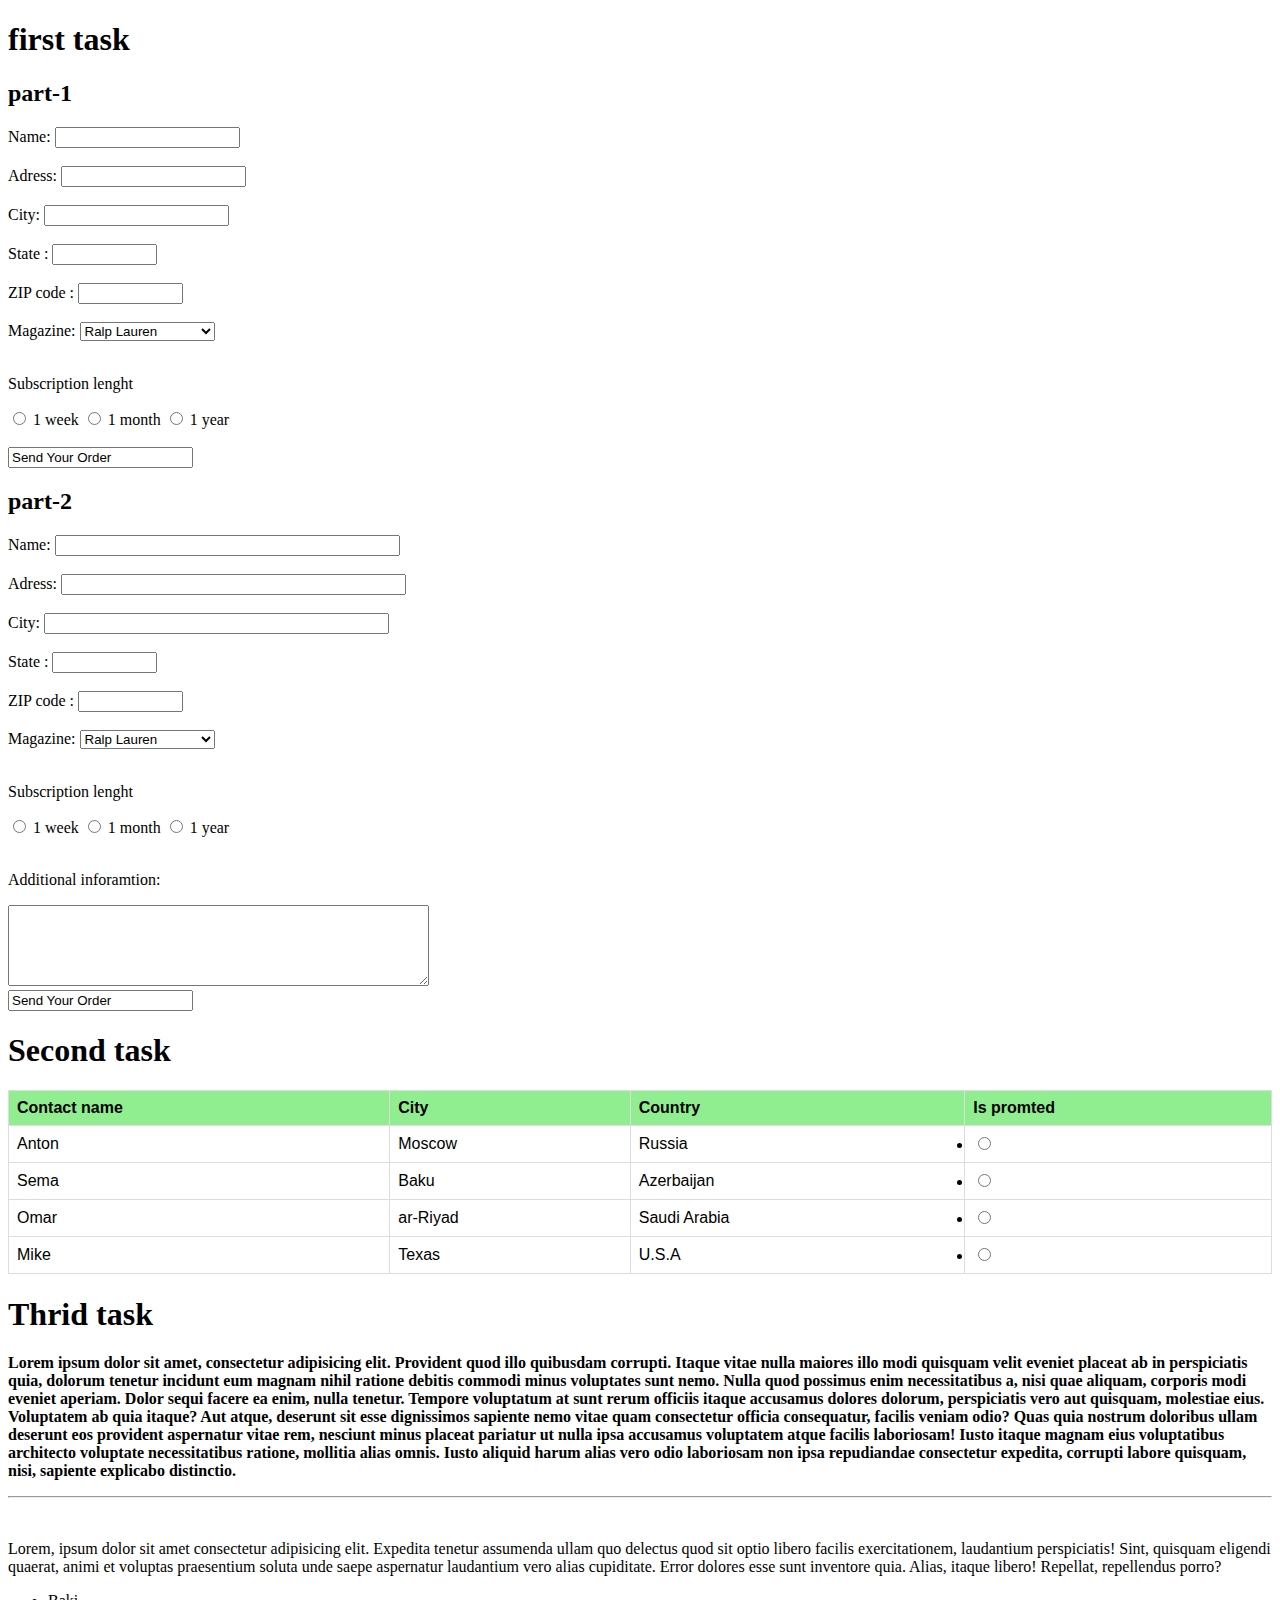
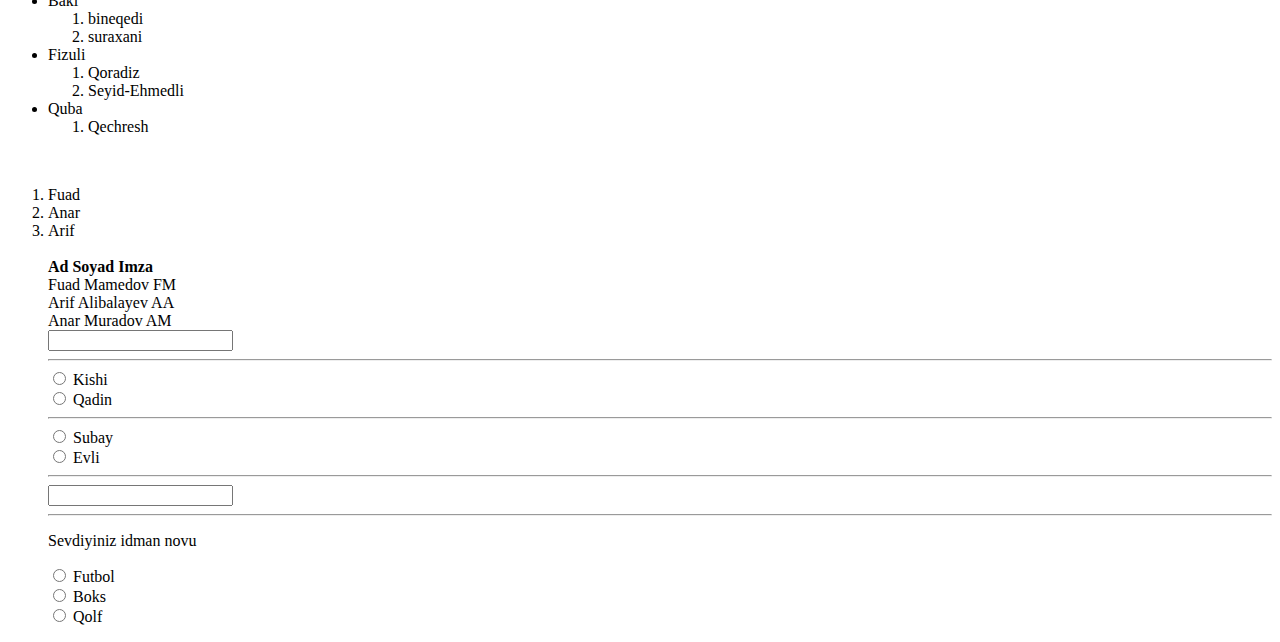
==== index.html @ 2f923d07 "first commit" ====
<!DOCTYPE html>
<html lang="en">
<head>
    <meta charset="UTF-8">
    <meta name="viewport" content="width=device-width, initial-scale=1.0">
    <title>Document</title>
    
</head>
<body>
    <h1>first task</h1>
    <h2>part-1</h2>
    <form action="/action_page.php">
        <label for="name">Name:</label>   

         <input type="text" id="name" name="name" size="20"><br><br>
        <label for="adress">Adress:</label>

        <input type="text" id="adress" name="adress"><br><br>

        <label for="city">City:</label>

        <input type="text" id="city" name="city"><br><br>

        <label for="state">State    : </label>

        <input type="text" id="state" name="state" size="10" ><br><br>

        <label for="zip">ZIP code     :</label>

        <input type="text" id="ZIP" name="ZIP" size="10"><br><br>
        
        <form action="/action_page.php">
            <label for="magazine">Magazine:</label>
            <select name="magazine" id="magazine">
              <option value="Ralp Lauren">Ralp Lauren</option>
              <option value="Dolche & Gabanna ">Dolche & Gabanna</option>
              <option value="Loro Piana">Loro Piana</option>
              
            </select>
<br>
<br>

<p>Subscription lenght</p> <input type="radio" id="1week" name="time" value="1">
  <label for="age1">1 week</label>
  <input type="radio" id="1month" name="time" value="1">
  <label for="age2">1 month</label>  
  <input type="radio" id="1year" name="time" value="1">
  <label for="age3">1 year</label><br><br>
  


        <input type="Send Your Order" value="Send Your Order">

        
      </form>
      
<h2>part-2</h2>
<body>

    <form action="/action_page.php">
        <label for="name">Name:</label>   

        <input type="text" id="name" name="name" size="40"><br><br>
        <label for="adress">Adress:</label>

        <input type="text" id="adress" name="adress" size="40"><br><br>

        <label for="city">City:</label>

        <input type="text" id="city" name="city" size="40"><br><br>

        <label for="state">State    : </label>

        <input type="text" id="state" name="state" size="10" ><br><br>

        <label for="zip">ZIP code     :</label>

        <input type="text" id="ZIP" name="ZIP" size="10"><br><br>
        
        <form action="/action_page.php">
            <label for="magazine">Magazine:</label>
            <select name="magazine" id="magazine">
              <option value="Ralp Lauren">Ralp Lauren</option>
              <option value="Dolche & Gabanna ">Dolche & Gabanna</option>
              <option value="Loro Piana">Loro Piana</option>
              
            </select>
<br>
<br>

<p>Subscription lenght</p> <input type="radio" id="1week" name="time" value="1">
  <label for="age1">1 week</label>
  <input type="radio" id="1month" name="time" value="1">
  <label for="age2">1 month</label>  
  <input type="radio" id="1year" name="time" value="1">
  <label for="age3">1 year</label><br><br>
  
  <p><label for="w3review">Additional inforamtion:</label></p>
  <textarea id="w3review" name="w3review" rows="5" cols="50"></textarea>
<br>
        <input type="Send Your Order" value="Send Your Order">

        
      </form>

     <h1>Second task</h1>

     <style>table {
        font-family: arial, sans-serif;
        border-collapse: collapse;
        width: 100%;
      }
      
       th {
        border: 1px solid #dddddd;
        text-align: left;
        padding: 8px;
        
        background-color: lightgreen
      }
      td  {
        border: 1px solid #dddddd;
        text-align: left;
        padding: 8px;
        
        
      }
      tr:nth-child(:even) {
        background-color: rgb(177, 185, 177);
      }
      }</style>
     <table>
        <tr>
          <th>Contact name</th>
          <th>City</th>
          <th>Country</th>
          <th>Is promted</th>
        </tr>
        <tr>
    
          <td>Anton</td>
          <td>Moscow</td>
          <td>Russia</td>
          <td>
            <li><label for="muhRadio1"><input type="radio" name="muhRadio" value=""/> </label></li>
       </td>
        </tr>
        <tr>
          <td>Sema</td>
          <td>Baku</td>
          <td>Azerbaijan</td>
          <td> <li><label for="muhRadio1"><input type="radio" name="muhRadio" value=""/> </label></li></td>
        </tr>
        <tr>
          <td>Omar</td>
          <td>ar-Riyad</td>
          <td>Saudi Arabia</td>
          <td> <li><label for="muhRadio1"><input type="radio" name="muhRadio" value=""/> </label></li></td>
        </tr>
        <tr>
          <td>Mike</td>
          <td>Texas</td>
          <td>U.S.A</td>
          <td> <li><label for="muhRadio1"><input type="radio" name="muhRadio" value=""/> </label></li></td>
        </tr>
        
       
      </table>

      <h1>Thrid task</h1>
      
<p><strong>Lorem ipsum dolor sit amet, consectetur adipisicing elit. Provident quod illo quibusdam corrupti. Itaque vitae nulla maiores illo modi quisquam velit eveniet placeat ab in perspiciatis quia, dolorum tenetur incidunt eum magnam nihil ratione debitis commodi minus voluptates sunt nemo. Nulla quod possimus enim necessitatibus a, nisi quae aliquam, corporis modi eveniet aperiam. Dolor sequi facere ea enim, nulla tenetur. Tempore voluptatum at sunt rerum officiis itaque accusamus dolores dolorum, perspiciatis vero aut quisquam, molestiae eius. Voluptatem ab quia itaque? Aut atque, deserunt sit esse dignissimos sapiente nemo vitae quam consectetur officia consequatur, facilis veniam odio? Quas quia nostrum doloribus ullam deserunt eos provident aspernatur vitae rem, nesciunt minus placeat pariatur ut nulla ipsa accusamus voluptatem atque facilis laboriosam! Iusto itaque magnam eius voluptatibus architecto voluptate necessitatibus ratione, mollitia alias omnis. Iusto aliquid harum alias vero odio laboriosam non ipsa repudiandae consectetur expedita, corrupti labore quisquam, nisi, sapiente explicabo distinctio.</strong></p>
<hr>
<br>
<p>Lorem, ipsum dolor sit amet consectetur adipisicing elit. Expedita tenetur assumenda ullam quo delectus quod sit optio libero facilis exercitationem, laudantium perspiciatis! Sint, quisquam eligendi quaerat, animi et voluptas praesentium soluta unde saepe aspernatur laudantium vero alias cupiditate. Error dolores esse sunt inventore quia. Alias, itaque libero! Repellat, repellendus porro?</p>

<ul>
    <li>Baki
        <ol>
            <li>bineqedi</li>
<li>suraxani</li>
        </ol>
    </li>
    <li>Fizuli
        <ol>
            <li>Qoradiz</li>
<li>Seyid-Ehmedli</li>
        </ol>
    </li>
    <li>Quba
        <ol>
            <li>Qechresh</li>
        </ol>
    </li>
  </ul> 
  <br>
  <ol>
    <li>Fuad</li>
    <li>Anar</li>
 <li>Arif</li>
 <br>
 <tr>
    <th><strong>Ad</strong></th>
    <th><strong>  Soyad</strong></th>
    <th><strong>    Imza
    </strong></th>
  </tr>
  <br>
<tr>
    <th>Fuad</th>
    <th>Mamedov</th>
    <th>FM</th>

</tr>
<br>
<tr>
    <th>Arif</th>
    <th>Alibalayev</th>
    <th>AA</th>

</tr>
<br>
<tr>

    <th>Anar</th>
    <th>Muradov</th>
    <th>AM</th>


</tr>
<br>
<input type="text" id="1" name="1">
<hr>
<input type="radio" id="kishi" name="kishi" value="kishi">
  <label for="age1">Kishi</label><br>
  <input type="radio" id="qadin" name="qadin" value="qadin">
  <label for="age2">Qadin</label><br>  
  <hr>
  <input type="radio" id="subay" name="subay" value="subay">
  <label for="aile veziyyeti">Subay</label><br>
  <input type="radio" id="Evli" name="evli" value="evli">
  <label for="aile veziyyeti">Evli</label><br> 
  <hr>
  <input type="text" id="2" name="2">
  <hr>
  <p>Sevdiyiniz idman novu</p>
  <input type="radio" id="futbol" name="futbol" value="futbol">
  <label for="idman novu">Futbol</label><br>
  <input type="radio" id="Boks" name="Boks" value="Boks">
  <label for="idman novu">Boks</label><br>
  <input type="radio" id="Qolf" name="Qolf" value="Qolf">
  <label for="idman novu">Qolf</label>
  <br>
</body>
</html>
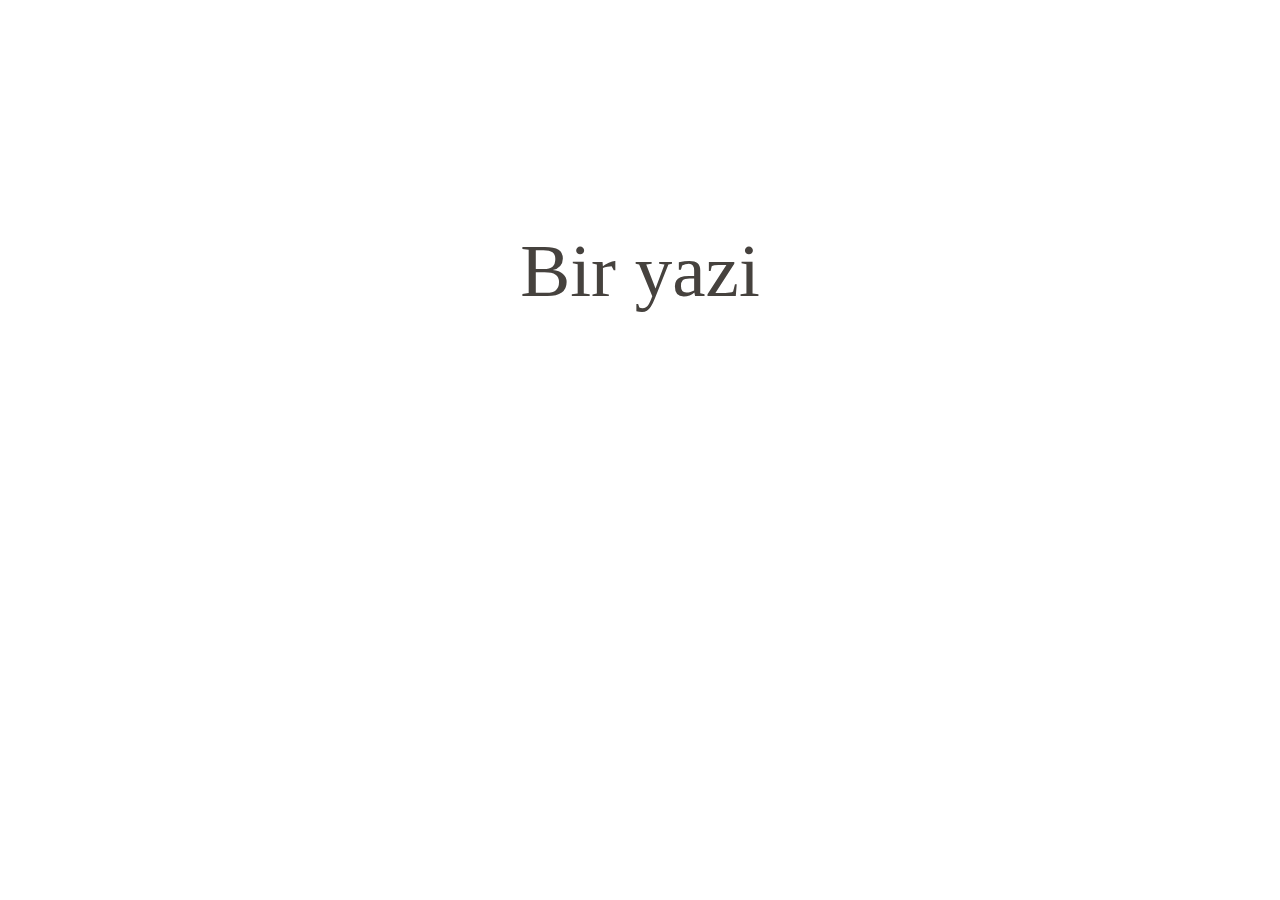
==== commit afd92910: "First commit" ====
--- a/index.html
+++ b/index.html
@@ -4,252 +4,11 @@
     <meta charset="UTF-8">
     <meta name="viewport" content="width=device-width, initial-scale=1.0">
     <title>Document</title>
-    
+    <link rel="stylesheet" href="./style.css">
 </head>
 <body>
-    <h1>first task</h1>
-    <h2>part-1</h2>
-    <form action="/action_page.php">
-        <label for="name">Name:</label>   
+<div >
+    <p class="bg">Bir yazi</p></div>
 
-         <input type="text" id="name" name="name" size="20"><br><br>
-        <label for="adress">Adress:</label>
-
-        <input type="text" id="adress" name="adress"><br><br>
-
-        <label for="city">City:</label>
-
-        <input type="text" id="city" name="city"><br><br>
-
-        <label for="state">State    : </label>
-
-        <input type="text" id="state" name="state" size="10" ><br><br>
-
-        <label for="zip">ZIP code     :</label>
-
-        <input type="text" id="ZIP" name="ZIP" size="10"><br><br>
-        
-        <form action="/action_page.php">
-            <label for="magazine">Magazine:</label>
-            <select name="magazine" id="magazine">
-              <option value="Ralp Lauren">Ralp Lauren</option>
-              <option value="Dolche & Gabanna ">Dolche & Gabanna</option>
-              <option value="Loro Piana">Loro Piana</option>
-              
-            </select>
-<br>
-<br>
-
-<p>Subscription lenght</p> <input type="radio" id="1week" name="time" value="1">
-  <label for="age1">1 week</label>
-  <input type="radio" id="1month" name="time" value="1">
-  <label for="age2">1 month</label>  
-  <input type="radio" id="1year" name="time" value="1">
-  <label for="age3">1 year</label><br><br>
-  
-
-
-        <input type="Send Your Order" value="Send Your Order">
-
-        
-      </form>
-      
-<h2>part-2</h2>
-<body>
-
-    <form action="/action_page.php">
-        <label for="name">Name:</label>   
-
-        <input type="text" id="name" name="name" size="40"><br><br>
-        <label for="adress">Adress:</label>
-
-        <input type="text" id="adress" name="adress" size="40"><br><br>
-
-        <label for="city">City:</label>
-
-        <input type="text" id="city" name="city" size="40"><br><br>
-
-        <label for="state">State    : </label>
-
-        <input type="text" id="state" name="state" size="10" ><br><br>
-
-        <label for="zip">ZIP code     :</label>
-
-        <input type="text" id="ZIP" name="ZIP" size="10"><br><br>
-        
-        <form action="/action_page.php">
-            <label for="magazine">Magazine:</label>
-            <select name="magazine" id="magazine">
-              <option value="Ralp Lauren">Ralp Lauren</option>
-              <option value="Dolche & Gabanna ">Dolche & Gabanna</option>
-              <option value="Loro Piana">Loro Piana</option>
-              
-            </select>
-<br>
-<br>
-
-<p>Subscription lenght</p> <input type="radio" id="1week" name="time" value="1">
-  <label for="age1">1 week</label>
-  <input type="radio" id="1month" name="time" value="1">
-  <label for="age2">1 month</label>  
-  <input type="radio" id="1year" name="time" value="1">
-  <label for="age3">1 year</label><br><br>
-  
-  <p><label for="w3review">Additional inforamtion:</label></p>
-  <textarea id="w3review" name="w3review" rows="5" cols="50"></textarea>
-<br>
-        <input type="Send Your Order" value="Send Your Order">
-
-        
-      </form>
-
-     <h1>Second task</h1>
-
-     <style>table {
-        font-family: arial, sans-serif;
-        border-collapse: collapse;
-        width: 100%;
-      }
-      
-       th {
-        border: 1px solid #dddddd;
-        text-align: left;
-        padding: 8px;
-        
-        background-color: lightgreen
-      }
-      td  {
-        border: 1px solid #dddddd;
-        text-align: left;
-        padding: 8px;
-        
-        
-      }
-      tr:nth-child(:even) {
-        background-color: rgb(177, 185, 177);
-      }
-      }</style>
-     <table>
-        <tr>
-          <th>Contact name</th>
-          <th>City</th>
-          <th>Country</th>
-          <th>Is promted</th>
-        </tr>
-        <tr>
-    
-          <td>Anton</td>
-          <td>Moscow</td>
-          <td>Russia</td>
-          <td>
-            <li><label for="muhRadio1"><input type="radio" name="muhRadio" value=""/> </label></li>
-       </td>
-        </tr>
-        <tr>
-          <td>Sema</td>
-          <td>Baku</td>
-          <td>Azerbaijan</td>
-          <td> <li><label for="muhRadio1"><input type="radio" name="muhRadio" value=""/> </label></li></td>
-        </tr>
-        <tr>
-          <td>Omar</td>
-          <td>ar-Riyad</td>
-          <td>Saudi Arabia</td>
-          <td> <li><label for="muhRadio1"><input type="radio" name="muhRadio" value=""/> </label></li></td>
-        </tr>
-        <tr>
-          <td>Mike</td>
-          <td>Texas</td>
-          <td>U.S.A</td>
-          <td> <li><label for="muhRadio1"><input type="radio" name="muhRadio" value=""/> </label></li></td>
-        </tr>
-        
-       
-      </table>
-
-      <h1>Thrid task</h1>
-      
-<p><strong>Lorem ipsum dolor sit amet, consectetur adipisicing elit. Provident quod illo quibusdam corrupti. Itaque vitae nulla maiores illo modi quisquam velit eveniet placeat ab in perspiciatis quia, dolorum tenetur incidunt eum magnam nihil ratione debitis commodi minus voluptates sunt nemo. Nulla quod possimus enim necessitatibus a, nisi quae aliquam, corporis modi eveniet aperiam. Dolor sequi facere ea enim, nulla tenetur. Tempore voluptatum at sunt rerum officiis itaque accusamus dolores dolorum, perspiciatis vero aut quisquam, molestiae eius. Voluptatem ab quia itaque? Aut atque, deserunt sit esse dignissimos sapiente nemo vitae quam consectetur officia consequatur, facilis veniam odio? Quas quia nostrum doloribus ullam deserunt eos provident aspernatur vitae rem, nesciunt minus placeat pariatur ut nulla ipsa accusamus voluptatem atque facilis laboriosam! Iusto itaque magnam eius voluptatibus architecto voluptate necessitatibus ratione, mollitia alias omnis. Iusto aliquid harum alias vero odio laboriosam non ipsa repudiandae consectetur expedita, corrupti labore quisquam, nisi, sapiente explicabo distinctio.</strong></p>
-<hr>
-<br>
-<p>Lorem, ipsum dolor sit amet consectetur adipisicing elit. Expedita tenetur assumenda ullam quo delectus quod sit optio libero facilis exercitationem, laudantium perspiciatis! Sint, quisquam eligendi quaerat, animi et voluptas praesentium soluta unde saepe aspernatur laudantium vero alias cupiditate. Error dolores esse sunt inventore quia. Alias, itaque libero! Repellat, repellendus porro?</p>
-
-<ul>
-    <li>Baki
-        <ol>
-            <li>bineqedi</li>
-<li>suraxani</li>
-        </ol>
-    </li>
-    <li>Fizuli
-        <ol>
-            <li>Qoradiz</li>
-<li>Seyid-Ehmedli</li>
-        </ol>
-    </li>
-    <li>Quba
-        <ol>
-            <li>Qechresh</li>
-        </ol>
-    </li>
-  </ul> 
-  <br>
-  <ol>
-    <li>Fuad</li>
-    <li>Anar</li>
- <li>Arif</li>
- <br>
- <tr>
-    <th><strong>Ad</strong></th>
-    <th><strong>  Soyad</strong></th>
-    <th><strong>    Imza
-    </strong></th>
-  </tr>
-  <br>
-<tr>
-    <th>Fuad</th>
-    <th>Mamedov</th>
-    <th>FM</th>
-
-</tr>
-<br>
-<tr>
-    <th>Arif</th>
-    <th>Alibalayev</th>
-    <th>AA</th>
-
-</tr>
-<br>
-<tr>
-
-    <th>Anar</th>
-    <th>Muradov</th>
-    <th>AM</th>
-
-
-</tr>
-<br>
-<input type="text" id="1" name="1">
-<hr>
-<input type="radio" id="kishi" name="kishi" value="kishi">
-  <label for="age1">Kishi</label><br>
-  <input type="radio" id="qadin" name="qadin" value="qadin">
-  <label for="age2">Qadin</label><br>  
-  <hr>
-  <input type="radio" id="subay" name="subay" value="subay">
-  <label for="aile veziyyeti">Subay</label><br>
-  <input type="radio" id="Evli" name="evli" value="evli">
-  <label for="aile veziyyeti">Evli</label><br> 
-  <hr>
-  <input type="text" id="2" name="2">
-  <hr>
-  <p>Sevdiyiniz idman novu</p>
-  <input type="radio" id="futbol" name="futbol" value="futbol">
-  <label for="idman novu">Futbol</label><br>
-  <input type="radio" id="Boks" name="Boks" value="Boks">
-  <label for="idman novu">Boks</label><br>
-  <input type="radio" id="Qolf" name="Qolf" value="Qolf">
-  <label for="idman novu">Qolf</label>
-  <br>
 </body>
 </html>--- a/style.css
+++ b/style.css
@@ -0,0 +1,18 @@
+body{background-image: url(https://assets.editorial.aetnd.com/uploads/2013/08/moon-gettyimages-490413228.jpg);
+background-size: cover;  
+}
+p{
+text-align: center;
+color:rgb(70, 66, 62);
+font-size: 75px;
+margin-top: 15%;
+width: 45%;
+margin:0 auto;
+margin-top: 18%;
+transition: 0.35s;
+}
+p:hover{
+    color:rgb(71, 104, 119);
+ font-size: 175px;
+
+
